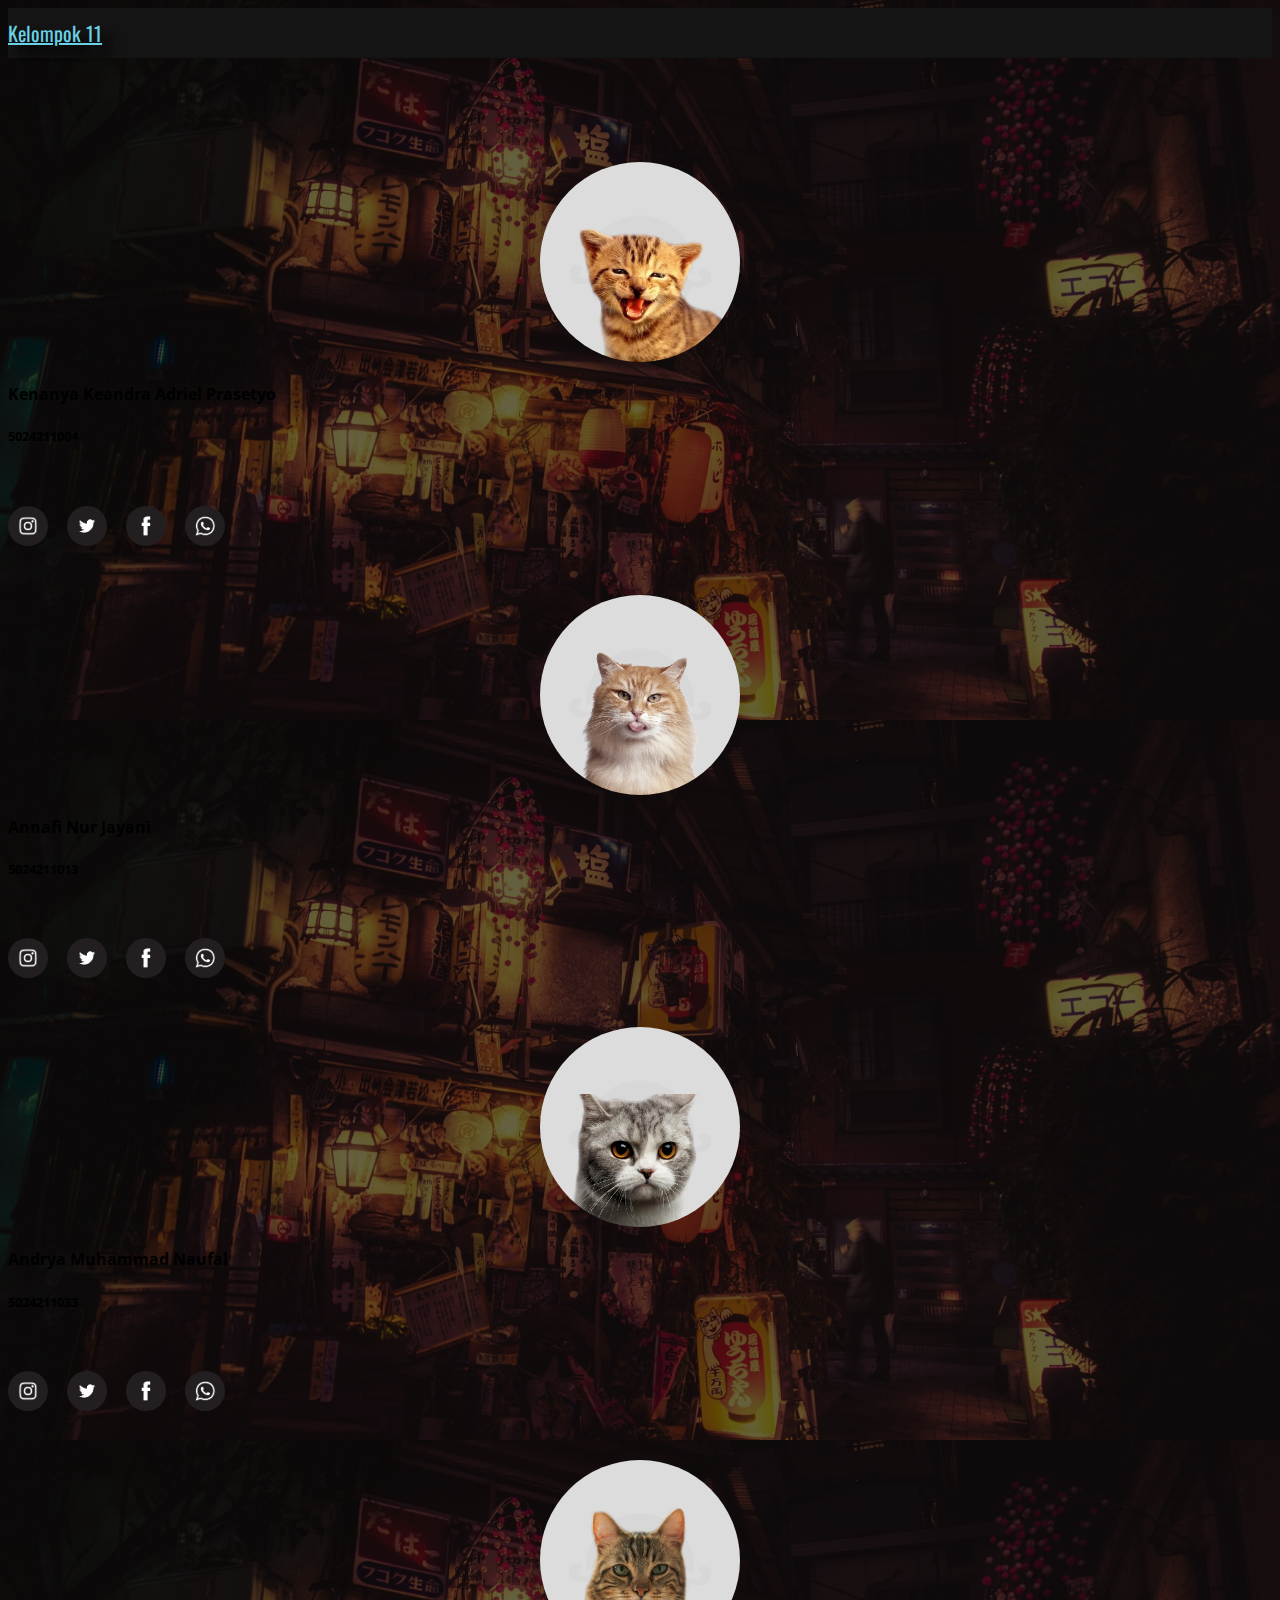
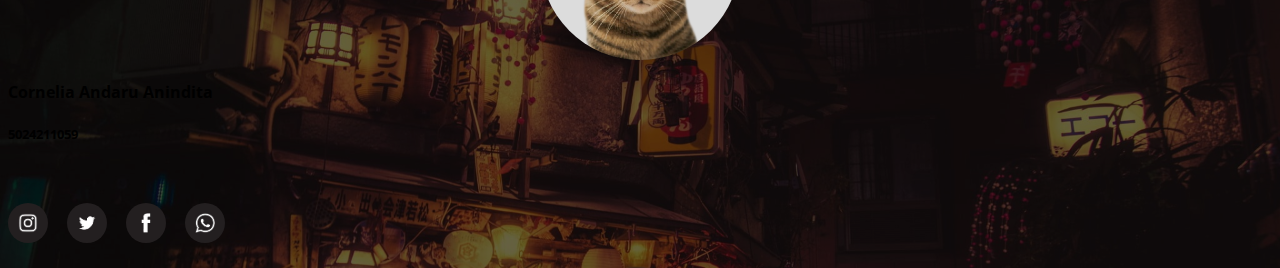
==== Members/index.html @ bbb2ca3d "Initial Commit" ====
<!doctype html>
<html lang="en">
  <head>
    <!-- Required meta tags -->
    <meta charset="utf-8">
    <meta name="viewport" content="width=device-width, initial-scale=1, shrink-to-fit=no">

    <!-- Bootstrap CSS -->
    <link rel="stylesheet" href="https://stackpath.bootstrapcdn.com/bootstrap/4.5.0/css/bootstrap.min.css" integrity="sha384-9aIt2nRpC12Uk9gS9baDl411NQApFmC26EwAOH8WgZl5MYYxFfc+NcPb1dKGj7Sk" crossorigin="anonymous">

    <!-- My CSS -->
    <link rel="stylesheet" href="style.css">

    <!-- My Font -->
		<link href="https://fonts.googleapis.com/css2?family=Kaushan+Script&display=swap" rel="stylesheet">
		<link href="https://fonts.googleapis.com/css2?family=Open+Sans:ital,wght@0,300;0,400;0,600;0,700;0,800;1,300;1,400;1,600;1,700;1,800&display=swap" rel="stylesheet">
		<link href="https://fonts.googleapis.com/css2?family=Oswald:wght@300;400;500;600;664;700&display=swap" rel="stylesheet">



    <title>Kelompok 11 - Members</title>
    <link rel="icon" href="img/logo.png">
  </head>
  <body data-spy="scroll" data-target=".navbar" data-offset="0">

  	<!-- Navbar -->
  	<nav class="navbar fixed-top navbar-dark navbar-expand-lg">
  		<div class="container">
			  <a class="navbar-brand oswald" href="../index.html">Kelompok 11</a>
			</div>
		</nav>

		<!-- Member 1 -->
		<section id="1" class="member">
			<div class="bg">
				<div class="container">
					<br><br>
					<div class="row align-items-center">
						<div class="col-md-4">
							<img src="/img/member1.png" class="card-img" alt="member1">
						</div>
						<div class="col-md-8">
							<div class="card">
								<div class="card-body">
									<h4 class="card-title">Kenanya Keandra Adriel Prasetyo</h4>
									<p class="card-text">
										<h5>5024211004</h5><br>
									</p>
									<a href="https://instagram.com/" target="_blank"><img src="img/ig.png" alt="ig"></a>
									<a href="https://twitter.com/" target="_blank"><img src="img/tw.png" alt="tw"></a>
									<a href="https://facebook.com/" target="_blank"><img src="img/fb.png" alt="fb"></a>
									<a href="https://whatsapp.com/" target="_blank"><img src="img/wa.png" alt="wa"></a>
								</div>
							</div>
						</div>
					</div>
				</div>
			</div>
		</section>

		<!-- Member 2 -->
		<section id="2" class="member">
			<div class="bg">
				<div class="container">
					<br><br>
					<div class="row align-items-center">
						<div class="col-md-4">
							<img src="/img/member2.png" class="card-img" alt="member2">
						</div>
						<div class="col-md-8">
							<div class="card">
								<div class="card-body">
									<h4 class="card-title">Annafi Nur Jayani</h4>
									<p class="card-text">
										<h5>5024211013</h5><br>
									</p>
									<a href="https://instagram.com/" target="_blank"><img src="img/ig.png" alt="ig"></a>
									<a href="https://twitter.com/" target="_blank"><img src="img/tw.png" alt="tw"></a>
									<a href="https://facebook.com/" target="_blank"><img src="img/fb.png" alt="fb"></a>
									<a href="https://whatsapp.com/" target="_blank"><img src="img/wa.png" alt="wa"></a>
								</div>
							</div>
						</div>
					</div>
				</div>
			</div>
		</section>

		<!-- Member 3 -->
		<section id="3" class="member">
			<div class="bg">
				<div class="container">
					<br><br>
					<div class="row align-items-center">
						<div class="col-md-4">
							<img src="/img/member3.png" class="card-img" alt="member3">
						</div>
						<div class="col-md-8">
							<div class="card">
								<div class="card-body">
									<h4 class="card-title">Andrya Muhammad Naufal</h4>
									<p class="card-text">
										<h5>5024211033</h5><br>
									</p>
									<a href="https://instagram.com/" target="_blank"><img src="img/ig.png" alt="ig"></a>
									<a href="https://twitter.com/" target="_blank"><img src="img/tw.png" alt="tw"></a>
									<a href="https://facebook.com/" target="_blank"><img src="img/fb.png" alt="fb"></a>
									<a href="https://whatsapp.com/" target="_blank"><img src="img/wa.png" alt="wa"></a>
								</div>
							</div>
						</div>
					</div>
				</div>
			</div>
		</section>

		<!-- Member 4 -->
		<section id="4" class="member">
			<div class="bg">
				<div class="container">
					<br><br>
					<div class="row align-items-center">
						<div class="col-md-4">
							<img src="/img/member4.png" class="card-img" alt="member4">
						</div>
						<div class="col-md-8">
							<div class="card">
								<div class="card-body">
									<h4 class="card-title">Cornelia Andaru Anindita</h4>
									<p class="card-text">
										<h5>5024211059</h5><br>
									</p>
									<a href="https://instagram.com/" target="_blank"><img src="img/ig.png" alt="ig"></a>
									<a href="https://twitter.com/" target="_blank"><img src="img/tw.png" alt="tw"></a>
									<a href="https://facebook.com/" target="_blank"><img src="img/fb.png" alt="fb"></a>
									<a href="https://whatsapp.com/" target="_blank"><img src="img/wa.png" alt="wa"></a>
								</div>
							</div>
						</div>
					</div>
				</div>
			</div>
		</section>

		<!-- Member 5 -->
		<!-- <section id="5" class="member">
			<div class="bg">
				<div class="container">
					<br><br>
					<div class="row align-items-center">
						<div class="col-md-4">
							<img src="/img/member5.png" class="card-img" alt="member5">
						</div>
						<div class="col-md-8">
							<div class="card">
								<div class="card-body">
									<h4 class="card-title">Ifarahma Nabiila</h4>
									<p class="card-text">
										XII MIPA 3 / 16 <br>
										Surabaya, 19 Juni 2003 <br>
										Jl Jetis Kulon 1/20-E
									</p>
									<a href="https://www.instagram.com/ifaranabiila/" target="_blank"><img src="img/ig.png" alt="ig"></a>
									<a href="https://twitter.com/" target="_blank"><img src="img/tw.png" alt="tw"></a>
									<a href="https://facebook.com/" target="_blank"><img src="img/fb.png" alt="fb"></a>
									<a href="https://whatsapp.com/" target="_blank"><img src="img/wa.png" alt="wa"></a>
								</div>
							</div>
						</div>
					</div>
				</div>
			</div>
		</section>		 -->

		<!-- Member 6 -->
		<!-- <section id="6" class="member">
			<div class="bg">
				<div class="container">
					<br><br>
					<div class="row align-items-center">
						<div class="col-md-4">
							<img src="/img/member6.png" class="card-img" alt="member6">
						</div>
						<div class="col-md-8">
							<div class="card">
								<div class="card-body">
									<h4 class="card-title">Maharani Nasyirah Hermawan</h4>
									<p class="card-text">
										XII MIPA 3 / 22 <br>
										Surabaya, 27 Mei 2003 <br>
										Jl. Tenggilis Barat III blok i no. 25
									</p>
									<a href="https://www.instagram.com/" target="_blank"><img src="img/ig.png" alt="ig"></a>
									<a href="https://twitter.com/" target="_blank"><img src="img/tw.png" alt="tw"></a>
									<a href="https://facebook.com/" target="_blank"><img src="img/fb.png" alt="fb"></a>
									<a href="https://whatsapp.com/" target="_blank"><img src="img/wa.png" alt="wa"></a>
								</div>
							</div>
						</div>
					</div>
				</div>
			</div>
		</section> -->

		<!-- Member 7 -->
		<!-- <section id="7" class="member">
			<div class="bg">
				<div class="container">
					<br><br>
					<div class="row align-items-center">
						<div class="col-md-4">
							<img src="/img/member7.png" class="card-img" alt="member7">
						</div>
						<div class="col-md-8">
							<div class="card">
								<div class="card-body">
									<h4 class="card-title">Novita Anggraini</h4>
									<p class="card-text">
										XII MIPA 3 / 29 <br>
										Tegal, 2 September 2002 <br>
										Jl. Rungkut Lor 9/28
									</p>
									<a href="https://www.instagram.com/novitangrn/" target="_blank"><img src="img/ig.png" alt="ig"></a>
									<a href="https://twitter.com/" target="_blank"><img src="img/tw.png" alt="tw"></a>
									<a href="https://facebook.com/" target="_blank"><img src="img/fb.png" alt="fb"></a>
									<a href="https://whatsapp.com/" target="_blank"><img src="img/wa.png" alt="wa"></a>
								</div>
							</div>
						</div>
					</div>
				</div>
			</div>
		</section> -->

    <!-- jQuery first, then Popper.js, then Bootstrap JS -->
    <script src="https://code.jquery.com/jquery-3.5.1.slim.min.js" integrity="sha384-DfXdz2htPH0lsSSs5nCTpuj/zy4C+OGpamoFVy38MVBnE+IbbVYUew+OrCXaRkfj" crossorigin="anonymous"></script>
    <script src="https://cdn.jsdelivr.net/npm/popper.js@1.16.0/dist/umd/popper.min.js" integrity="sha384-Q6E9RHvbIyZFJoft+2mJbHaEWldlvI9IOYy5n3zV9zzTtmI3UksdQRVvoxMfooAo" crossorigin="anonymous"></script>
    <script src="https://stackpath.bootstrapcdn.com/bootstrap/4.5.0/js/bootstrap.min.js" integrity="sha384-OgVRvuATP1z7JjHLkuOU7Xw704+h835Lr+6QL9UvYjZE3Ipu6Tp75j7Bh/kR0JKI" crossorigin="anonymous"></script>
    
    <!-- My JavaScript -->
  	<script src="script.js"></script>
  </body>
</html>
---- Members/style.css ----
/* Custom CSS Font */
.kaushan {
	font-family: 'Kaushan Script', cursive !important;
}
.opensans {
	font-family: 'Open Sans', sans-serif;
}
.oswald {
	font-family: 'Oswald', sans-serif;
}

/* Body & HTML */
body {
	font-family: 'Open Sans', sans-serif;
	/* background-color: #f1f1f1; */
	/* background-image: url(img/wallpaperflare.com_wallpaper.jpg); */
	background: linear-gradient(rgba(0, 0, 0, .6), rgba(0, 0, 0, .6)), url('img/bg.jpg');
	background-size: 100%;
}
html {
	scroll-behavior: smooth;
}

/* Navbar */
.navbar {
	padding-top: 10px;
	padding-bottom: 10px;
	background-color: #141414;
	transition : background-color .5s, padding-top .5s;
}
.nav-link.active {
	background-color: transparent !important;
}
@media (min-width: 992px) {	
	.nav-link.active {
		color: #000 !important;
		background-color: #ffffff !important;
		text-shadow: 0px 0px 0px;
	}
}
.navbar-brand {
	color: #69d2e7 !important;
	font-size: 20px;
	text-shadow: 10px 10px 10px black;
}
.navbar-nav {
	text-transform: uppercase;
	font-weight: 600;
	font-size: 14px;
}
.nav-item {
	margin-left: 30px;
	min-width: 86px;
	text-shadow: 10px 10px 10px black;
}
@media (min-width: 992px) {
	.nav-item {
		text-align: center;
	}
}
.page-scroll {
	padding: 8px;
	margin-top: 3px;
}
@media (min-width: 992px) {
	.page-scroll {
		padding: 5px;
	}
}

/* Member */
.member::before {
	display: block;
	content: "";
	height: 60px;
	visibility: hidden;
}
.member {
	margin-bottom: -80px;
}
.member .bg {
	/* min-height: 600px; */
}
.member .card {
	border-radius: 10px;
}
.member .row {
	padding-bottom: 20px;
}
.member .col-md-4 img {
	border-radius: 50%;
	width: 200px;
	display: block;
  margin-left: auto;
  margin-right: auto;
}
.member .card-title {
	font-weight: bold;
}
.member .card img {
	width: 40px;
	margin-right: 15px;
	border-radius: 50%
}
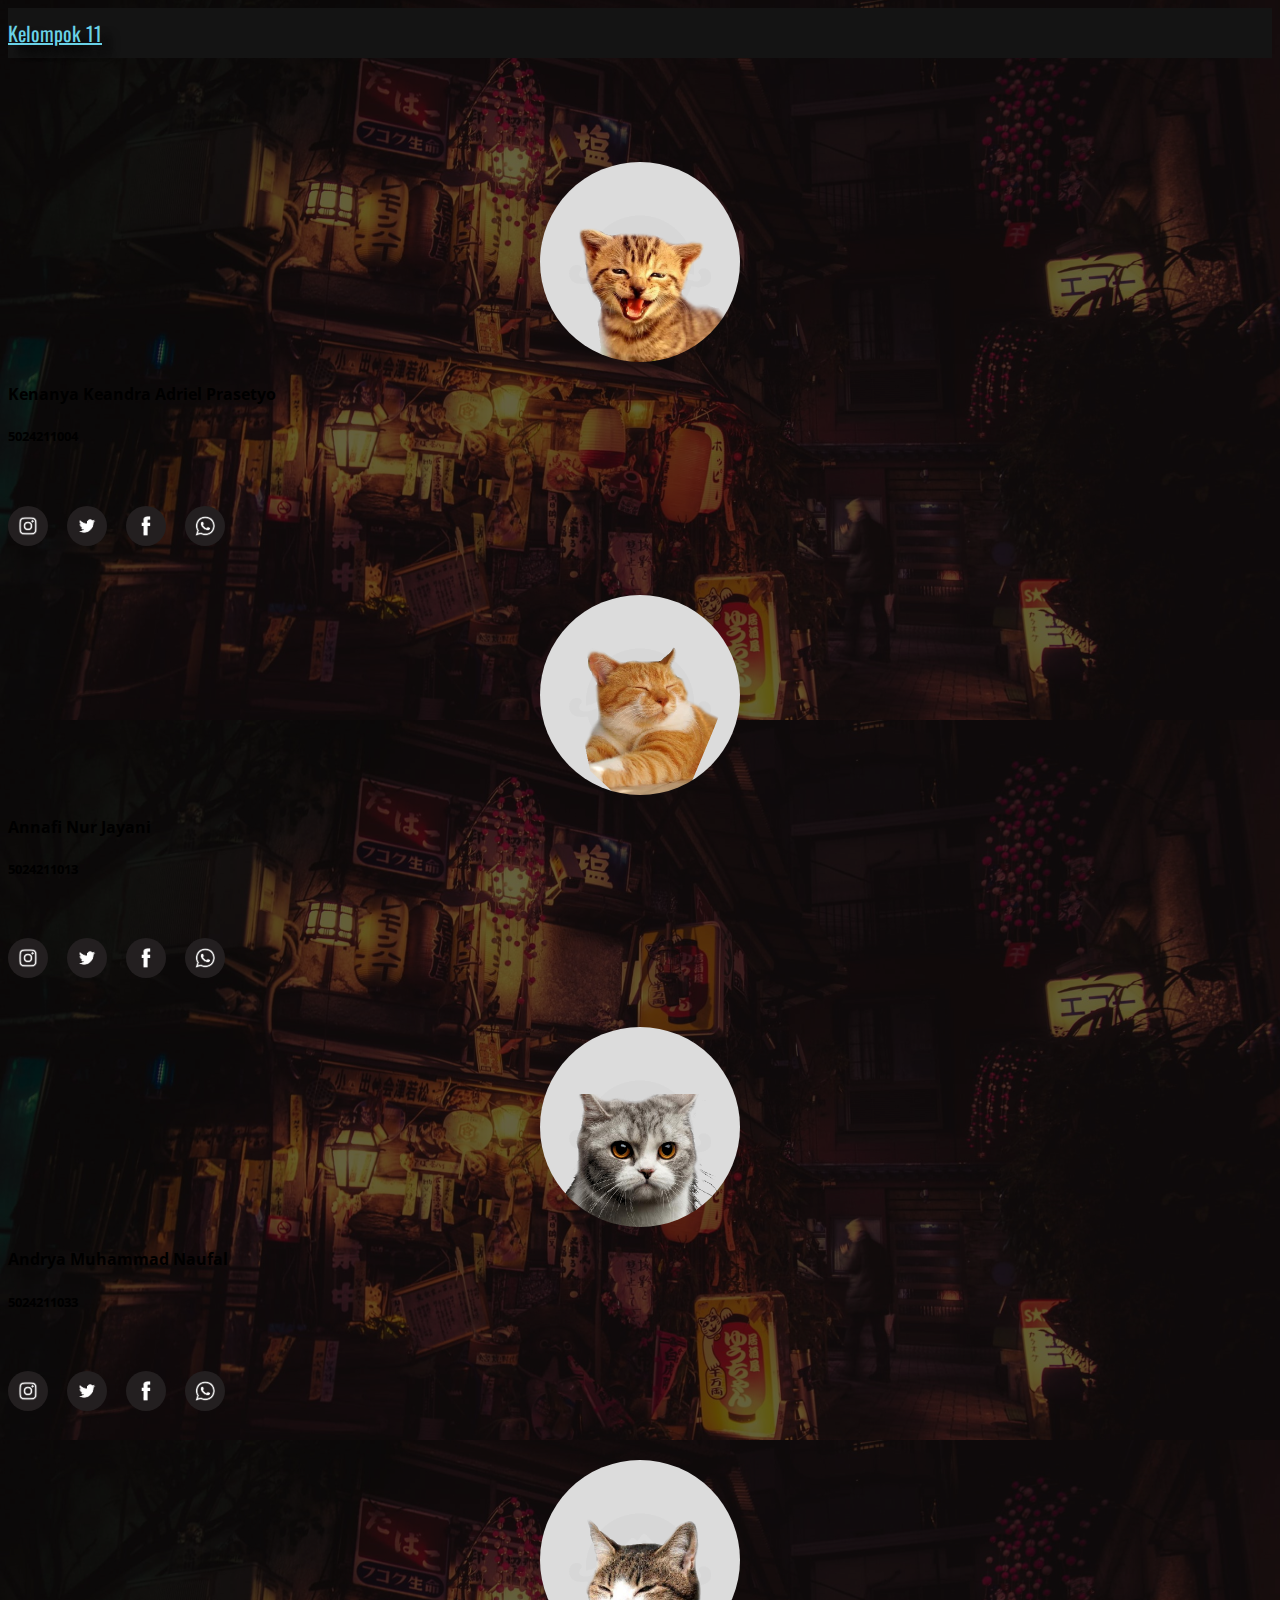
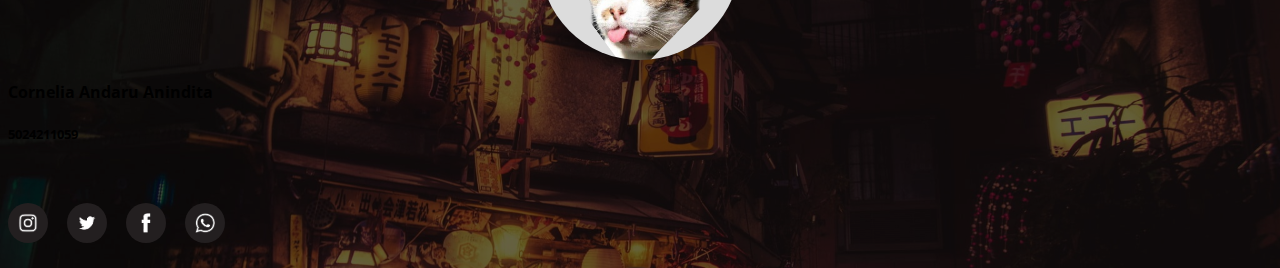
==== commit e0ff466a: "Bug fix" ====
--- a/Members/index.html
+++ b/Members/index.html
@@ -37,7 +37,7 @@
 					<br><br>
 					<div class="row align-items-center">
 						<div class="col-md-4">
-							<img src="/img/member1.png" class="card-img" alt="member1">
+							<img src="img/member1.png" class="card-img" alt="member1">
 						</div>
 						<div class="col-md-8">
 							<div class="card">
@@ -65,7 +65,7 @@
 					<br><br>
 					<div class="row align-items-center">
 						<div class="col-md-4">
-							<img src="/img/member2.png" class="card-img" alt="member2">
+							<img src="img/member2.png" class="card-img" alt="member2">
 						</div>
 						<div class="col-md-8">
 							<div class="card">
@@ -93,7 +93,7 @@
 					<br><br>
 					<div class="row align-items-center">
 						<div class="col-md-4">
-							<img src="/img/member3.png" class="card-img" alt="member3">
+							<img src="img/member3.png" class="card-img" alt="member3">
 						</div>
 						<div class="col-md-8">
 							<div class="card">
@@ -121,7 +121,7 @@
 					<br><br>
 					<div class="row align-items-center">
 						<div class="col-md-4">
-							<img src="/img/member4.png" class="card-img" alt="member4">
+							<img src="img/member4.png" class="card-img" alt="member4">
 						</div>
 						<div class="col-md-8">
 							<div class="card">
